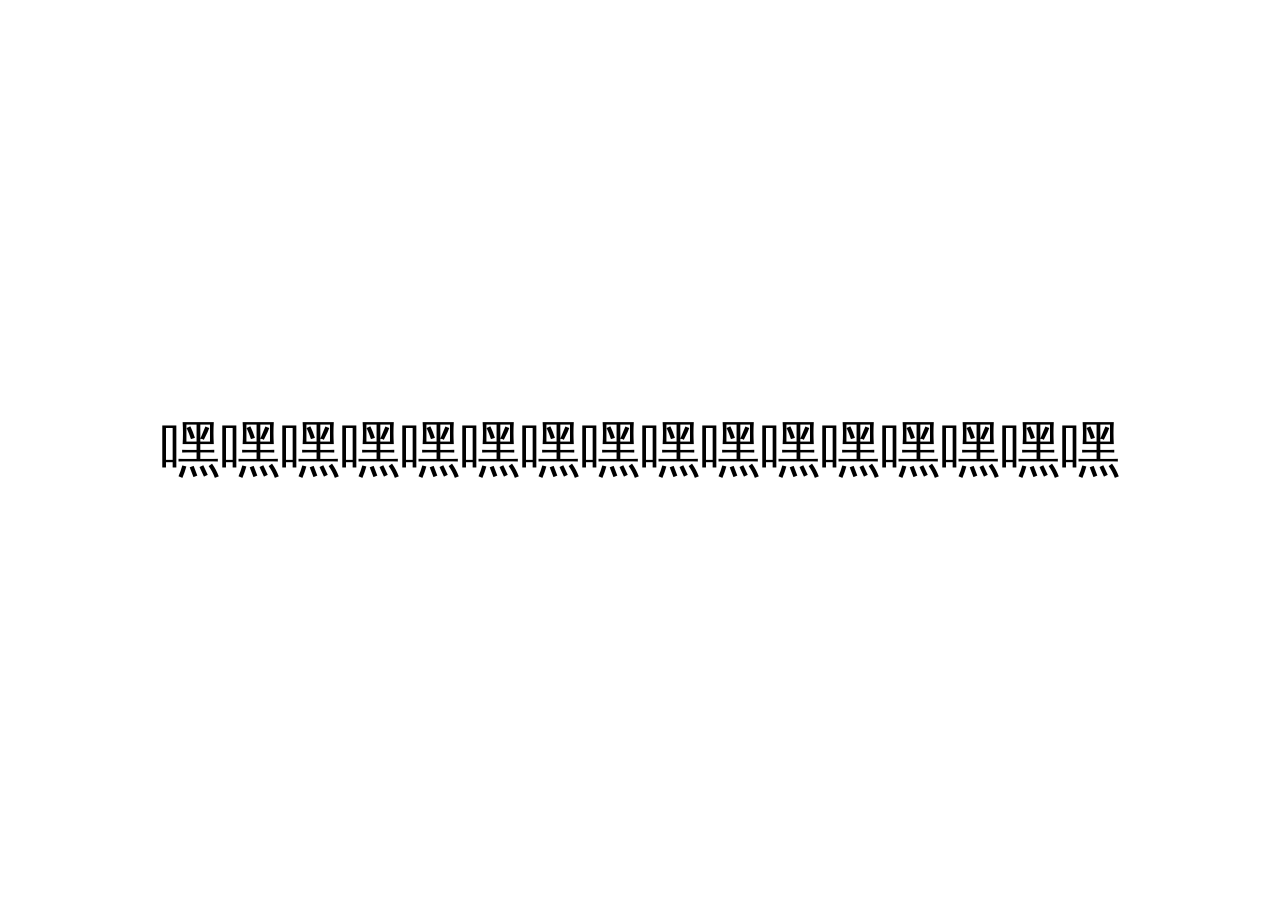
==== index.html @ 8b85a33a "修复" ====
<!DOCTYPE html>
<html lang="zh-CN">
<head>
    <meta charset="UTF-8">
    <meta name="viewport" content="width=device-width, initial-scale=1.0">
    <title>嘿嘿</title>
    <style>
        body {
            margin: 0;
            width: 100vw;
            height: 100vh;
            display: flex;
            justify-content: center;
            align-items: center;
        }
        /* 设置大字体，数值可根据需求调整 */
        .center-text {
            font-size: 60px;
        }
    </style>
</head>
<body>
    <div class="center-text">嘿嘿嘿嘿嘿嘿嘿嘿嘿嘿嘿嘿嘿嘿嘿嘿</div>
</body>
</html>
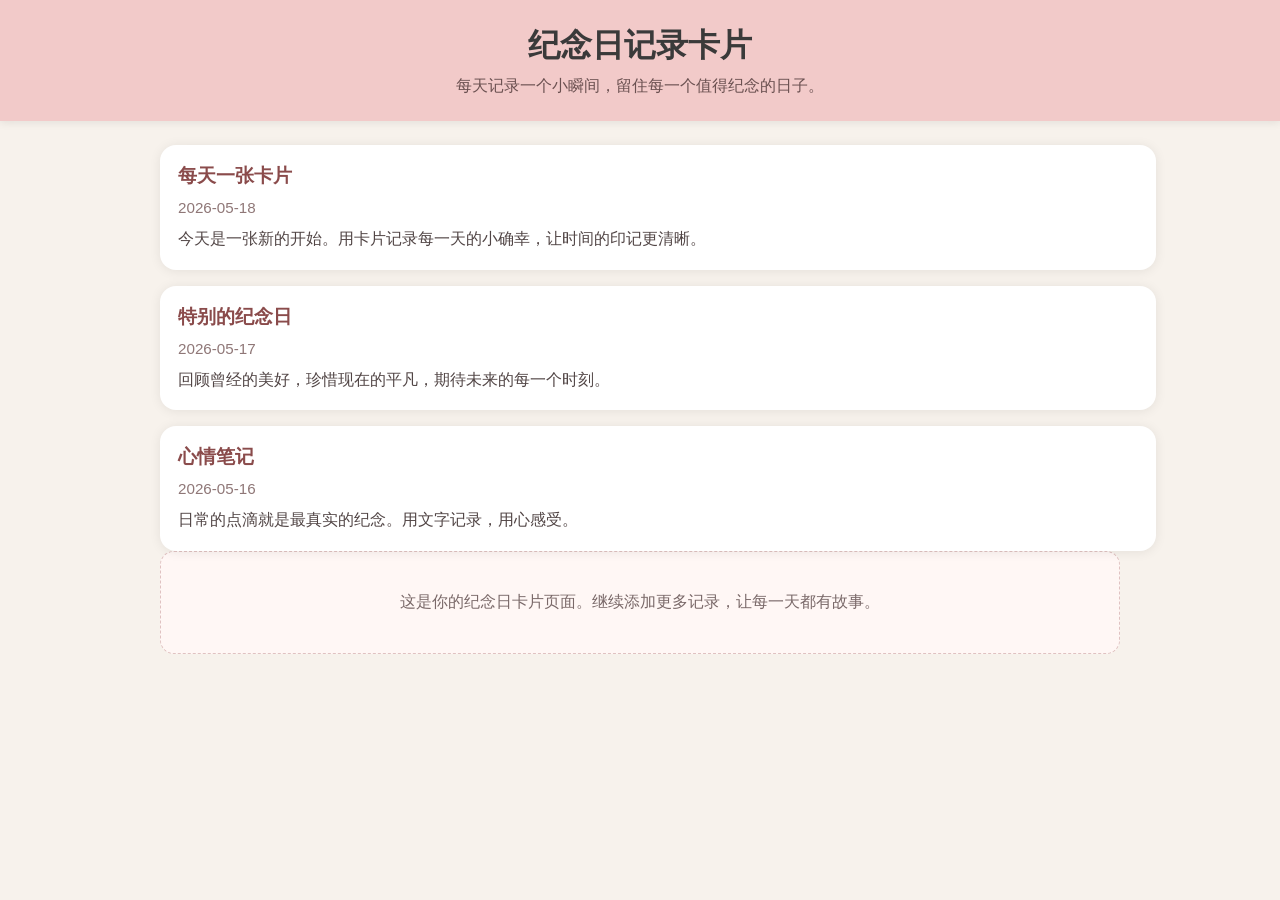
==== commit 1c493723: "1" ====
--- a/index.html
+++ b/index.html
@@ -1,25 +1,37 @@
 <!DOCTYPE html>
 <html lang="zh-CN">
 <head>
-    <meta charset="UTF-8">
-    <meta name="viewport" content="width=device-width, initial-scale=1.0">
-    <title>嘿嘿</title>
-    <style>
-        body {
-            margin: 0;
-            width: 100vw;
-            height: 100vh;
-            display: flex;
-            justify-content: center;
-            align-items: center;
-        }
-        /* 设置大字体，数值可根据需求调整 */
-        .center-text {
-            font-size: 60px;
-        }
-    </style>
+  <meta charset="UTF-8">
+  <meta name="viewport" content="width=device-width, initial-scale=1.0">
+  <title>纪念日记录卡片</title>
+  <link rel="stylesheet" href="CSS/index.css">
 </head>
 <body>
-    <div class="center-text">嘿嘿嘿嘿嘿嘿嘿嘿嘿嘿嘿嘿嘿嘿嘿嘿</div>
+  <header>
+    <h1>纪念日记录卡片</h1>
+    <p>每天记录一个小瞬间，留住每一个值得纪念的日子。</p>
+  </header>
+  <main class="container">
+    <div class="card-grid">
+      <article class="card">
+        <h2>每天一张卡片</h2>
+        <div class="date">2026-05-18</div>
+        <p>今天是一张新的开始。用卡片记录每一天的小确幸，让时间的印记更清晰。</p>
+      </article>
+      <article class="card">
+        <h2>特别的纪念日</h2>
+        <div class="date">2026-05-17</div>
+        <p>回顾曾经的美好，珍惜现在的平凡，期待未来的每一个时刻。</p>
+      </article>
+      <article class="card">
+        <h2>心情笔记</h2>
+        <div class="date">2026-05-16</div>
+        <p>日常的点滴就是最真实的纪念。用文字记录，用心感受。</p>
+      </article>
+    </div>
+    <div class="empty">
+      这是你的纪念日卡片页面。继续添加更多记录，让每一天都有故事。
+    </div>
+  </main>
 </body>
 </html>
--- a/CSS/index.css
+++ b/CSS/index.css
@@ -0,0 +1,64 @@
+body {
+      margin: 0;
+      font-family: "Segoe UI", Tahoma, Geneva, Verdana, sans-serif;
+      background: #f7f2ec;
+      color: #3a3a3a;
+    }
+    header {
+      background: #f2cac9;
+      padding: 24px 16px;
+      text-align: center;
+      box-shadow: 0 2px 8px rgba(0,0,0,0.08);
+    }
+    header h1 {
+      margin: 0;
+      font-size: 2rem;
+    }
+    header p {
+      margin: 8px 0 0;
+      color: #6b5151;
+    }
+    .container {
+      max-width: 960px;
+      padding: 24px 16px;
+      margin: 0 auto;
+    }
+    .card-grid {
+      display: grid;
+      grid-template-columns: 1fr;
+      gap: 16px;
+    }
+    .card {
+      width: 100%;
+      background: #fff;
+      border-radius: 16px;
+      padding: 18px;
+      box-shadow: 0 1px 12px rgba(0,0,0,0.08);
+      transition: transform 0.2s ease;
+    }
+    .card:hover {
+      transform: translateY(-4px);
+    }
+    .card h2 {
+      margin: 0 0 10px;
+      font-size: 1.2rem;
+      color: #8a4b4b;
+    }
+    .card .date {
+      font-size: 0.95rem;
+      margin-bottom: 10px;
+      color: #8f7777;
+    }
+    .card p {
+      margin: 0;
+      line-height: 1.6;
+      color: #514545;
+    }
+    .empty {
+      text-align: center;
+      color: #7a6969;
+      padding: 40px 16px;
+      background: #fff7f5;
+      border-radius: 14px;
+      border: 1px dashed #e0c2c1;
+    }
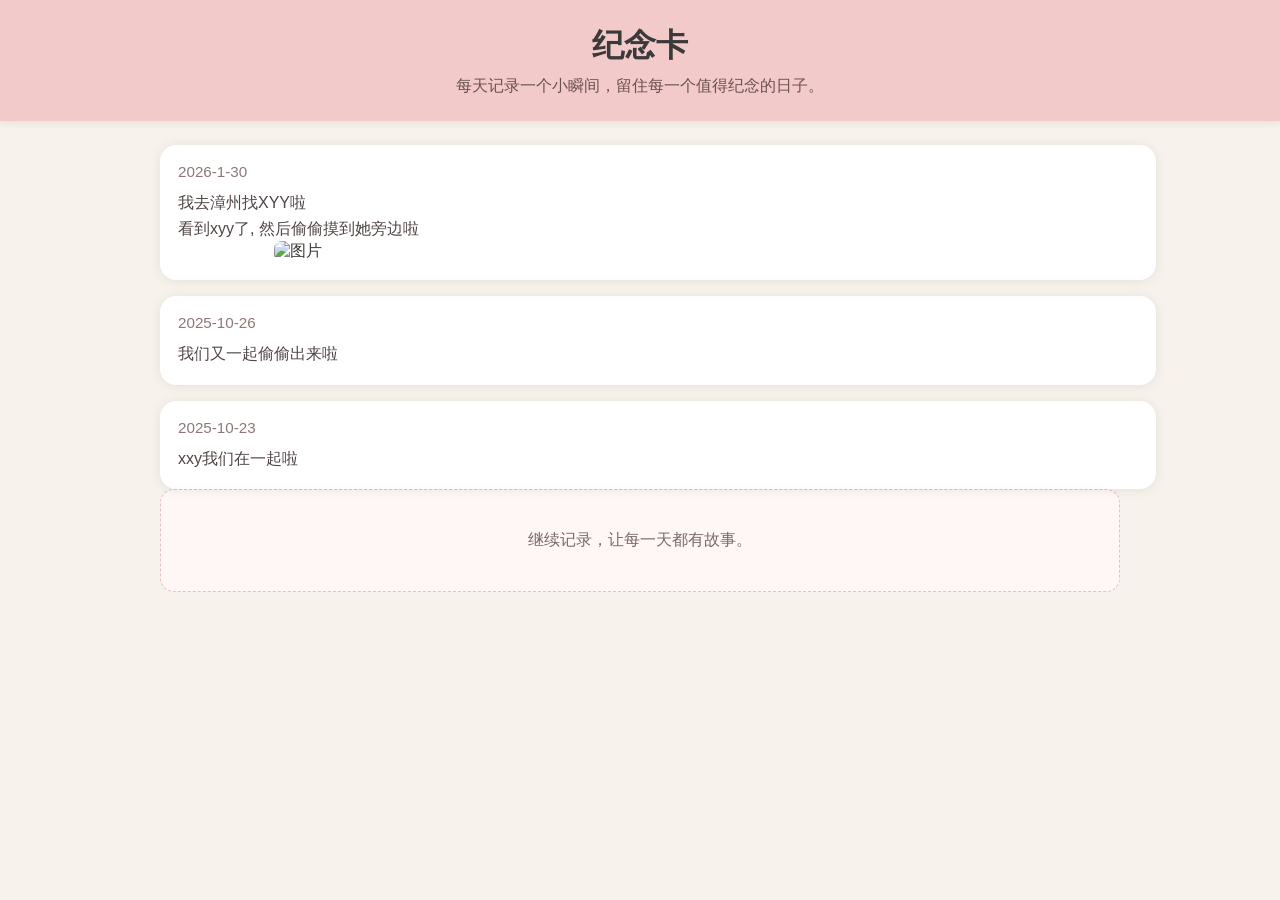
==== commit 315c94df: "cs" ====
--- a/index.html
+++ b/index.html
@@ -3,17 +3,27 @@
 <head>
   <meta charset="UTF-8">
   <meta name="viewport" content="width=device-width, initial-scale=1.0">
-  <title>纪念日记录卡片</title>
+  <title>纪念卡</title>
   <link rel="stylesheet" href="CSS/index.css">
+  <style>
+    .card img {
+      width: 80%;
+      height: auto;
+      display: block;
+      margin: 0 auto;
+      border-radius: 8px;
+      object-fit: cover;
+    }
+  </style>
 </head>
 <body>
   <header>
-    <h1>纪念日记录卡片</h1>
+    <h1>纪念卡</h1>
     <p>每天记录一个小瞬间，留住每一个值得纪念的日子。</p>
   </header>
   <main class="container">
     <div class="card-grid">
-      <article class="card">
+      <!-- <article class="card">
         <h2>每天一张卡片</h2>
         <div class="date">2026-05-18</div>
         <p>今天是一张新的开始。用卡片记录每一天的小确幸，让时间的印记更清晰。</p>
@@ -27,10 +37,26 @@
         <h2>心情笔记</h2>
         <div class="date">2026-05-16</div>
         <p>日常的点滴就是最真实的纪念。用文字记录，用心感受。</p>
+      </article> -->
+      <article class="card">
+        <div class="date">2026-1-30</div>
+        <p>我去漳州找XYY啦</p>
+        <p> </p>
+        <p>看到xyy了, 然后偷偷摸到她旁边啦</p>
+        <img src="./Anniversary/2026-01-30/12.13.jpg" alt="图片">
+        
+      </article>
+      <article class="card">
+        <div class="date">2025-10-26</div>
+        <p>我们又一起偷偷出来啦</p>
+      </article>
+      <article class="card">
+        <div class="date">2025-10-23</div>
+        <p>xxy我们在一起啦</p>
       </article>
     </div>
     <div class="empty">
-      这是你的纪念日卡片页面。继续添加更多记录，让每一天都有故事。
+      继续记录，让每一天都有故事。
     </div>
   </main>
 </body>
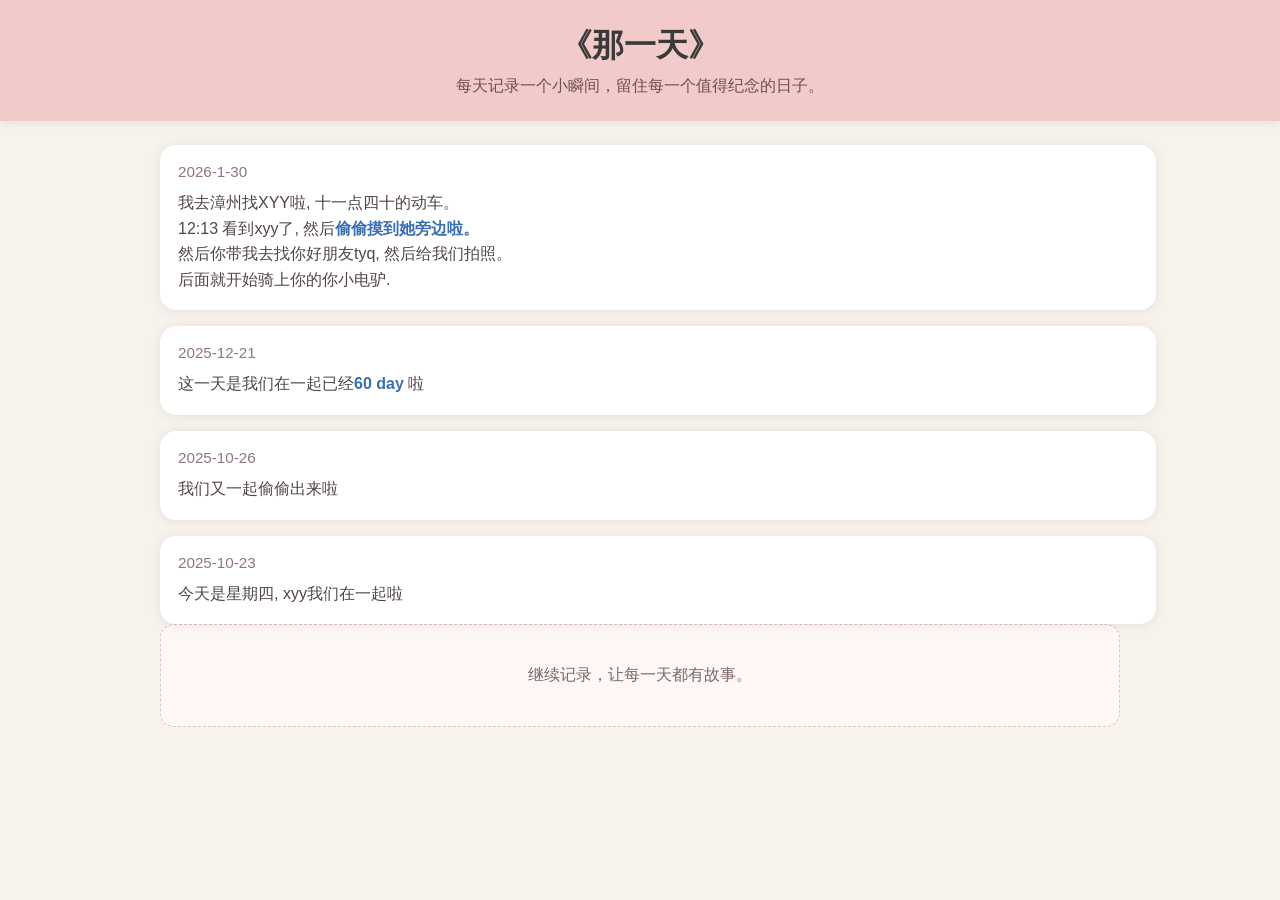
==== commit 1f652738: "cscs" ====
--- a/index.html
+++ b/index.html
@@ -6,45 +6,26 @@
   <title>纪念卡</title>
   <link rel="stylesheet" href="CSS/index.css">
   <style>
-    .card img {
-      width: 80%;
-      height: auto;
-      display: block;
-      margin: 0 auto;
-      border-radius: 8px;
-      object-fit: cover;
-    }
+    
   </style>
 </head>
 <body>
   <header>
-    <h1>纪念卡</h1>
+    <h1>《那一天》</h1>
     <p>每天记录一个小瞬间，留住每一个值得纪念的日子。</p>
   </header>
   <main class="container">
     <div class="card-grid">
-      <!-- <article class="card">
-        <h2>每天一张卡片</h2>
-        <div class="date">2026-05-18</div>
-        <p>今天是一张新的开始。用卡片记录每一天的小确幸，让时间的印记更清晰。</p>
+      <article class="card">
+        <div class="date">2026-1-30</div>
+        <p>我去漳州找XYY啦, 十一点四十的动车。</p>
+        <p>12:13 看到xyy了, 然后<a href="Anniversary/2026-01-30/12.13.jpg">偷偷摸到她旁边啦。</a></p>
+        <p>然后你带我去找你好朋友tyq, 然后给我们拍照。</p>
+        <p>后面就开始骑上你的你小电驴.</p>
       </article>
       <article class="card">
-        <h2>特别的纪念日</h2>
-        <div class="date">2026-05-17</div>
-        <p>回顾曾经的美好，珍惜现在的平凡，期待未来的每一个时刻。</p>
-      </article>
-      <article class="card">
-        <h2>心情笔记</h2>
-        <div class="date">2026-05-16</div>
-        <p>日常的点滴就是最真实的纪念。用文字记录，用心感受。</p>
-      </article> -->
-      <article class="card">
-        <div class="date">2026-1-30</div>
-        <p>我去漳州找XYY啦</p>
-        <p> </p>
-        <p>看到xyy了, 然后偷偷摸到她旁边啦</p>
-        <img src="./Anniversary/2026-01-30/12.13.jpg" alt="图片">
-        
+        <div class="date">2025-12-21</div>
+        <p>这一天是我们在一起已经<a href="Anniversary/2025-12-21/dsr.jpg">60 day</a> 啦</p>
       </article>
       <article class="card">
         <div class="date">2025-10-26</div>
@@ -52,7 +33,7 @@
       </article>
       <article class="card">
         <div class="date">2025-10-23</div>
-        <p>xxy我们在一起啦</p>
+        <p>今天是星期四, xyy我们在一起啦</p>
       </article>
     </div>
     <div class="empty">
--- a/CSS/index.css
+++ b/CSS/index.css
@@ -61,4 +61,25 @@
       background: #fff7f5;
       border-radius: 14px;
       border: 1px dashed #e0c2c1;
+    }
+
+    .card img {
+      width: 80%;
+      height: auto;
+      display: block;
+      margin: 0 auto;
+      border-radius: 8px;
+      object-fit: cover;
+    }
+    .card a {
+      color: #3b6fb2;
+      text-decoration: none;
+      font-weight: 600;
+      transition: color 0.2s ease, transform 0.2s ease;
+    }
+    .card a:hover,
+    .card a:focus {
+      color: #1f4d8a;
+      text-decoration: underline;
+      transform: translateX(2px);
     }
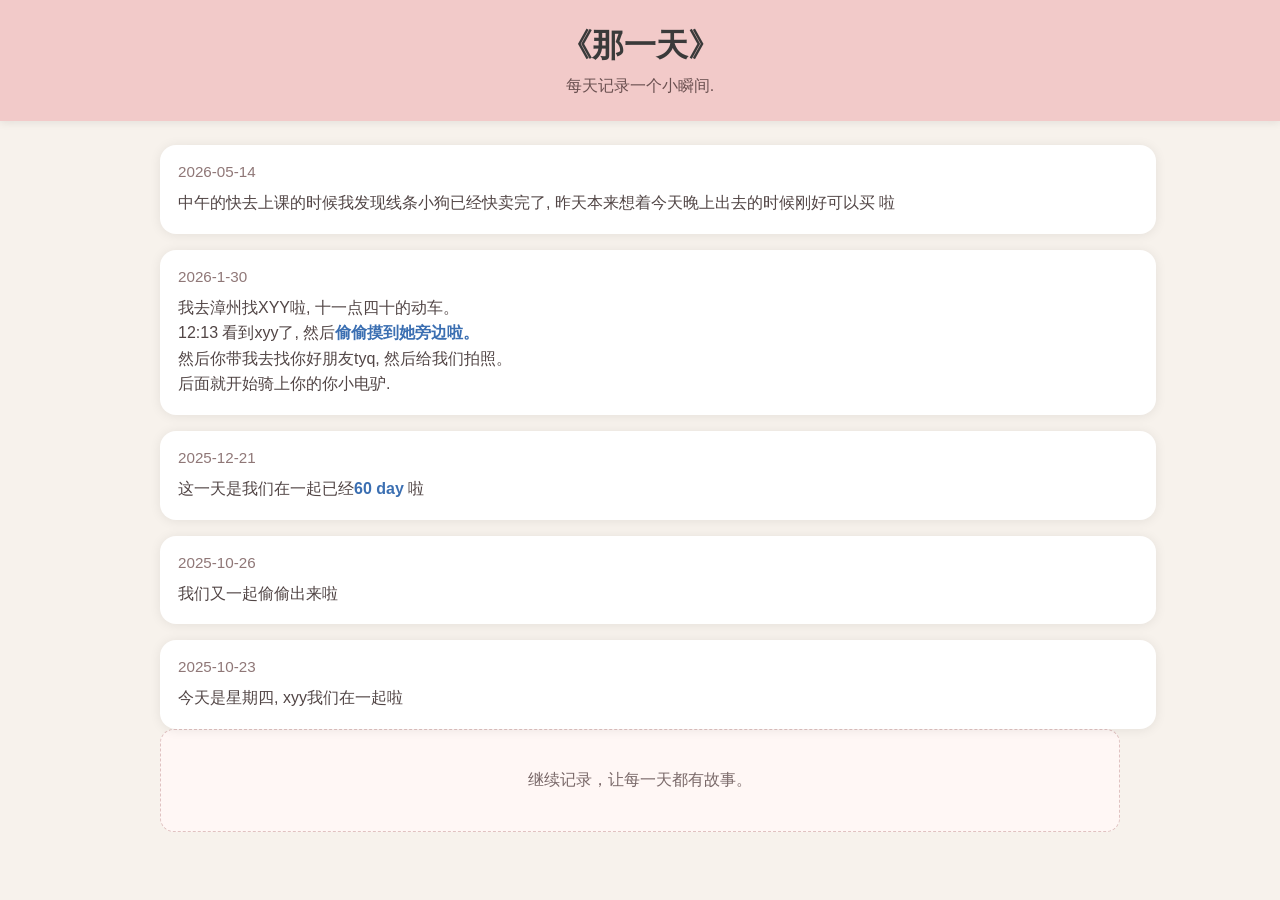
==== commit ca07517f: "111" ====
--- a/index.html
+++ b/index.html
@@ -6,16 +6,31 @@
   <title>纪念卡</title>
   <link rel="stylesheet" href="CSS/index.css">
   <style>
-    
+    .card a {
+      color: #3b6fb2;
+      text-decoration: none;
+      font-weight: 600;
+      transition: color 0.2s ease, transform 0.2s ease;
+    }
+    .card a:hover,
+    .card a:focus {
+      color: #1f4d8a;
+      text-decoration: underline;
+      transform: translateX(2px);
+    }
   </style>
 </head>
 <body>
   <header>
     <h1>《那一天》</h1>
-    <p>每天记录一个小瞬间，留住每一个值得纪念的日子。</p>
+    <p>每天记录一个小瞬间.</p>
   </header>
   <main class="container">
     <div class="card-grid">
+      <article class="card">
+        <div class="date">2026-05-14</div>
+        <p>中午的快去上课的时候我发现线条小狗已经快卖完了, 昨天本来想着今天晚上出去的时候刚好可以买</a> 啦</p>
+      </article>
       <article class="card">
         <div class="date">2026-1-30</div>
         <p>我去漳州找XYY啦, 十一点四十的动车。</p>
--- a/CSS/index.css
+++ b/CSS/index.css
@@ -70,16 +70,4 @@
       margin: 0 auto;
       border-radius: 8px;
       object-fit: cover;
-    }
-    .card a {
-      color: #3b6fb2;
-      text-decoration: none;
-      font-weight: 600;
-      transition: color 0.2s ease, transform 0.2s ease;
-    }
-    .card a:hover,
-    .card a:focus {
-      color: #1f4d8a;
-      text-decoration: underline;
-      transform: translateX(2px);
     }
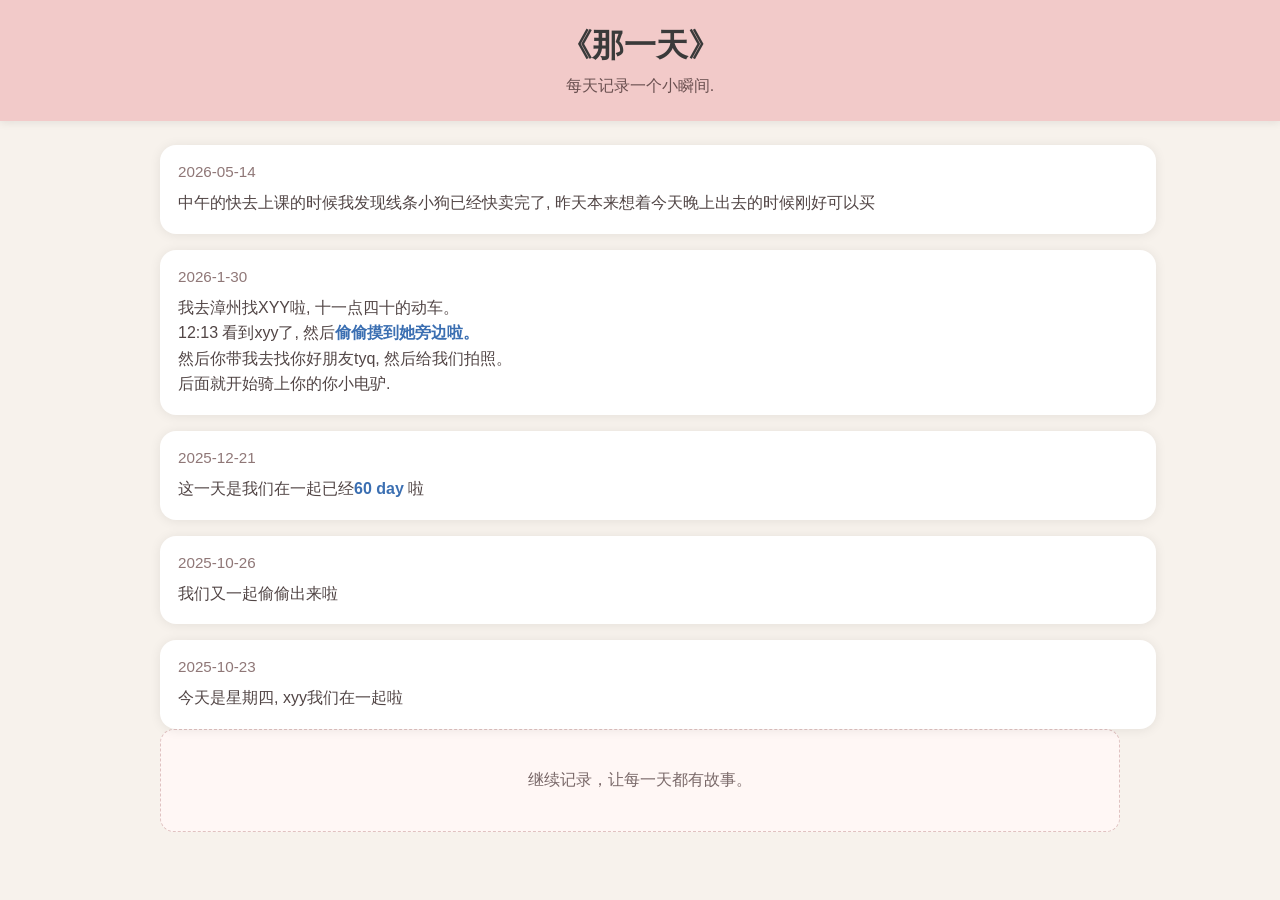
==== commit 851771c7: "Update index.html" ====
--- a/index.html
+++ b/index.html
@@ -29,7 +29,7 @@
     <div class="card-grid">
       <article class="card">
         <div class="date">2026-05-14</div>
-        <p>中午的快去上课的时候我发现线条小狗已经快卖完了, 昨天本来想着今天晚上出去的时候刚好可以买</a> 啦</p>
+        <p>中午的快去上课的时候我发现线条小狗已经快卖完了, 昨天本来想着今天晚上出去的时候刚好可以买</p>
       </article>
       <article class="card">
         <div class="date">2026-1-30</div>
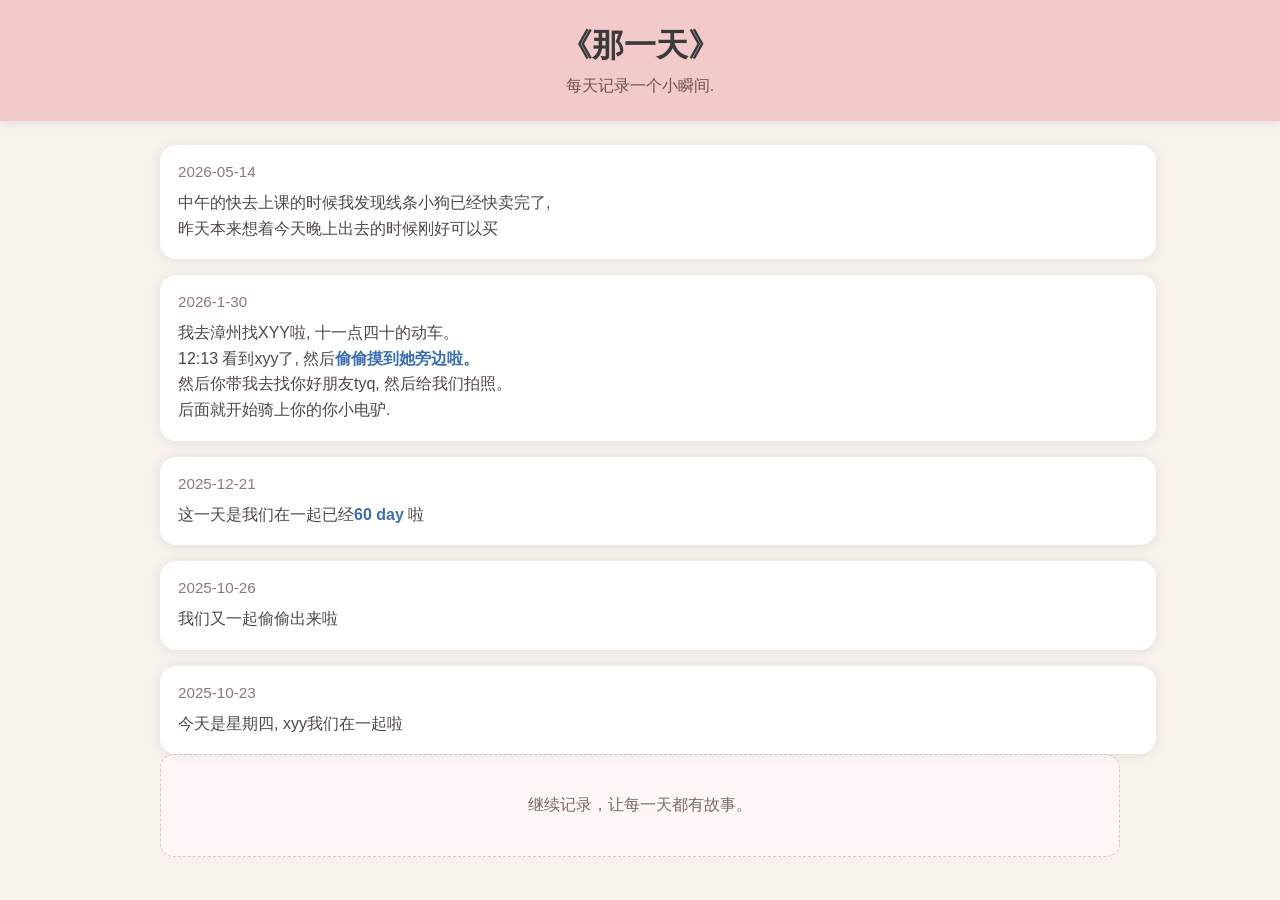
==== commit 1227394f: "Update index.html" ====
--- a/index.html
+++ b/index.html
@@ -29,7 +29,8 @@
     <div class="card-grid">
       <article class="card">
         <div class="date">2026-05-14</div>
-        <p>中午的快去上课的时候我发现线条小狗已经快卖完了, 昨天本来想着今天晚上出去的时候刚好可以买</p>
+        <p>中午的快去上课的时候我发现线条小狗已经快卖完了, </p>
+        <p>昨天本来想着今天晚上出去的时候刚好可以买</p>
       </article>
       <article class="card">
         <div class="date">2026-1-30</div>
